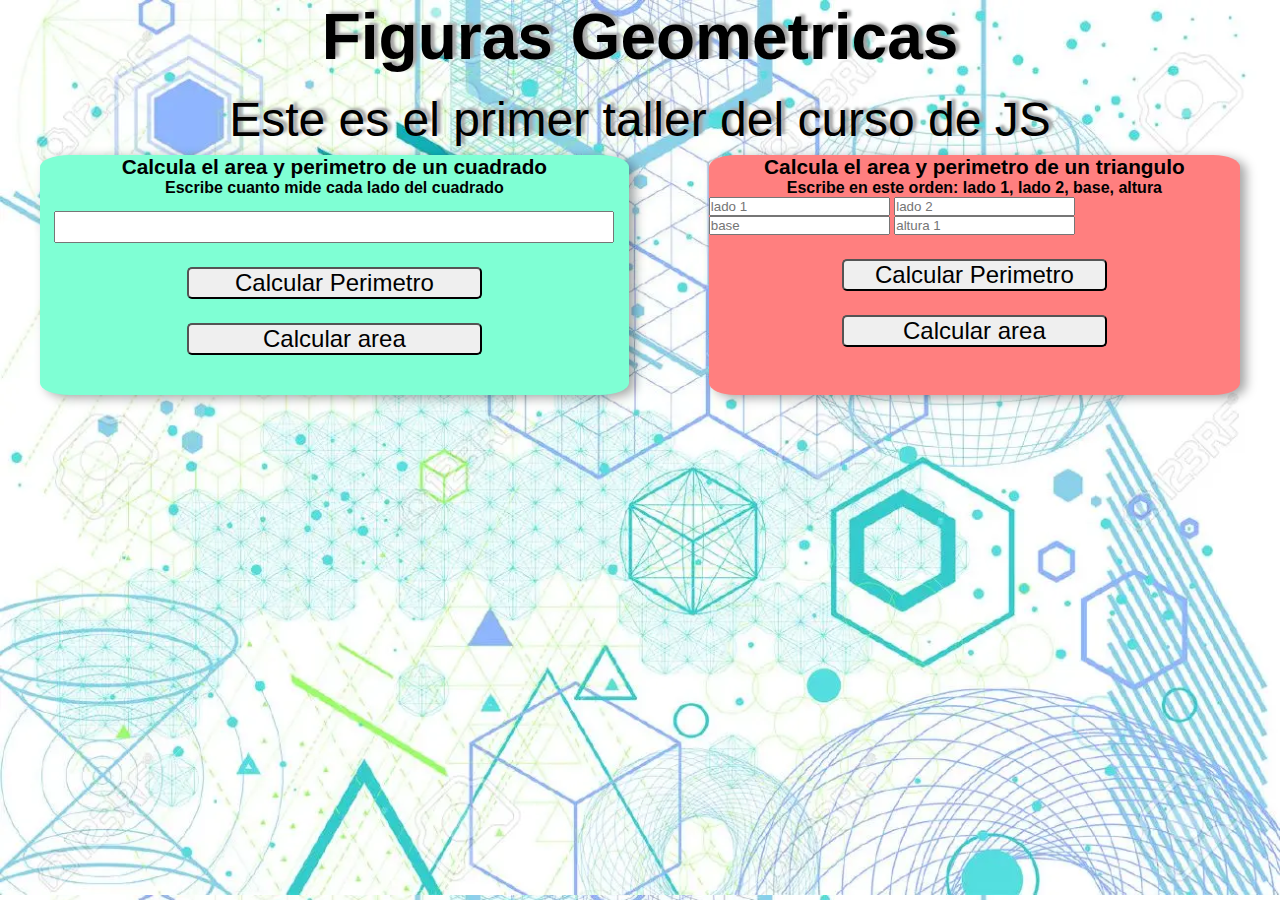
==== figuras.html @ 1f03b2d8 "otroscambios" ====
<!DOCTYPE html>
<html lang="en">
<head>
    <meta charset="UTF-8">
    <meta http-equiv="X-UA-Compatible" content="IE=edge">
    <meta name="viewport" content="width=device-width, initial-scale=1.0">
    <link rel="stylesheet" href="./style.css">
    <title>Figuras Geometricas</title>
</head>
<body>
   <header>
    <h1>
        Figuras Geometricas
    </h1>
    <br/>
    <p> Este es el primer taller del curso de JS</p>
   </header>
   <div class="central">
    <div class="cuadrado">
        <section >
            <h2>Calcula el area y perimetro de un cuadrado</h2>
            <form action="">
                <label for="inputCuadrado">
                    <h5>Escribe cuanto mide cada lado del cuadrado </h5>
                </label>
                <input id = "inputCuadrado" type="number" name="number" id="number">
                <button  id="boton" type="button" onclick="calcularPerimetroCuadrado()">Calcular Perimetro</button>
                <button id="boton" type="button" onclick= "calcularAreaCuadrado()">Calcular area</button>
            </form>
        </section>
       </div>
       <div class="triangulo">
            <section >
                <h2>Calcula el area y perimetro de un triangulo</h2>
                <form action="">
                    <label for="inputTriangulo">
                        <h5>Escribe en este orden: lado 1, lado 2, base, altura</h5>
                    </label>
                    <input id = "inputTrianguloLadoA" type="number" name="number" id="number" placeholder="lado 1">
                    <input id ="inputTrianguloLadoB" type="number" name="number" id ="number" placeholder="lado 2">
                    <input id ="inputTrianguloBase" type="number" name="number" id ="number" placeholder="base ">
                    <input id ="inputTrianguloAlt" type="number" name="number" id ="number" placeholder="altura 1">
                    <button  id="boton" type="button" onclick="calcularPerimetroTriangulo()">Calcular Perimetro</button>
                    <button id="boton" type="button" onclick= "calcularAreaTriangulo()">Calcular area</button>
                </form>
            </section>
        </div>
   </div>
    <script src="./figuras.js"></script>
</body>
</html>
---- style.css ----
*{
    padding: 0;
    margin: 0;
    box-sizing: border-box;
}
html{
    font-family: 'Gill Sans', 'Gill Sans MT', Calibri, 'Trebuchet MS', sans-serif;
}

body{
   background-image: url(./fondo.jpg);
   background-size: 100%;
}

header{
    display: flex;
    justify-content: center;
    flex-direction: column;

}
header h1{
    text-align: center;
    font-size: 4rem;
    text-shadow: 4px -2px 3px #A4A4A4;
}

header p{
    text-align: center;
    font-size: 3rem;
    text-shadow: 4px -2px 3px #A4A4A4;
}

.central{
    display: flex;
    justify-content: space-around;
}
.cuadrado{
    display: flex;
    justify-content: center;
    background-color: aquamarine;
    height: 15rem;
    width: 40rem;
    border-radius: 5%;
    margin: 0.5rem 2.5rem;
    box-shadow: 6px 3px 11px 0px rgba(0,0,0,0.35);
}

.cuadrado h2{
    text-align: center;
    font-size: 1.3rem;
}
.cuadrado h5{
    text-align: center;
    font-size: 1rem;
}

#inputCuadrado{
    display: flex;
    width: 35rem;
    margin: 0.9rem;
    font-size: 1.5rem;
    
}

#boton{
    width: 50%;
    display: flex;
    justify-content: center;
    margin: 1.5rem 25%;
    border-radius: 5px;
    font-size: 1.5rem;
}

.triangulo{
    display: flex;
    background-color: rgb(255, 127, 127);
    height: 15rem;
    width: 50rem;
    border-radius: 5%;
    margin: 0.5rem 2.5rem;
    box-shadow: 6px 3px 11px 0px rgba(0,0,0,0.35);
}

.triangulo h2{
    text-align: center;
    font-size: 1.3rem;
}
.triangulo h5{
    text-align: center;
    font-size: 1rem;
}
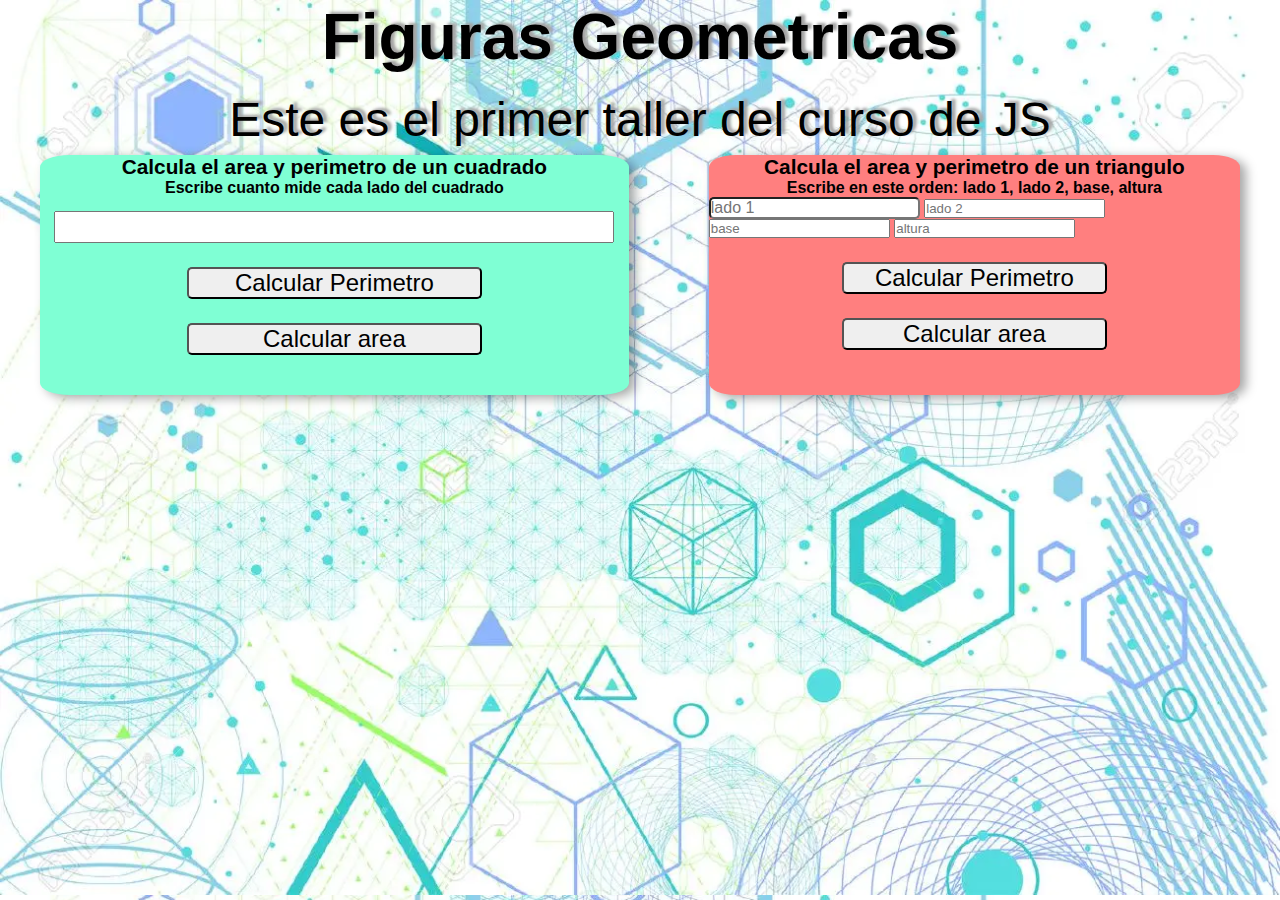
==== commit 0760bcb9: "agregue mas cambios al triangulo" ====
--- a/figuras.html
+++ b/figuras.html
@@ -39,7 +39,7 @@
                     <input id = "inputTrianguloLadoA" type="number" name="number" id="number" placeholder="lado 1">
                     <input id ="inputTrianguloLadoB" type="number" name="number" id ="number" placeholder="lado 2">
                     <input id ="inputTrianguloBase" type="number" name="number" id ="number" placeholder="base ">
-                    <input id ="inputTrianguloAlt" type="number" name="number" id ="number" placeholder="altura 1">
+                    <input id ="inputTrianguloAlt" type="number" name="number" id ="number" placeholder="altura ">
                     <button  id="boton" type="button" onclick="calcularPerimetroTriangulo()">Calcular Perimetro</button>
                     <button id="boton" type="button" onclick= "calcularAreaTriangulo()">Calcular area</button>
                 </form>
--- a/style.css
+++ b/style.css
@@ -89,3 +89,8 @@
     text-align: center;
     font-size: 1rem;
 }
+
+#inputTrianguloLadoA{
+    font-size: 1rem;
+    border-radius: 5px;
+}
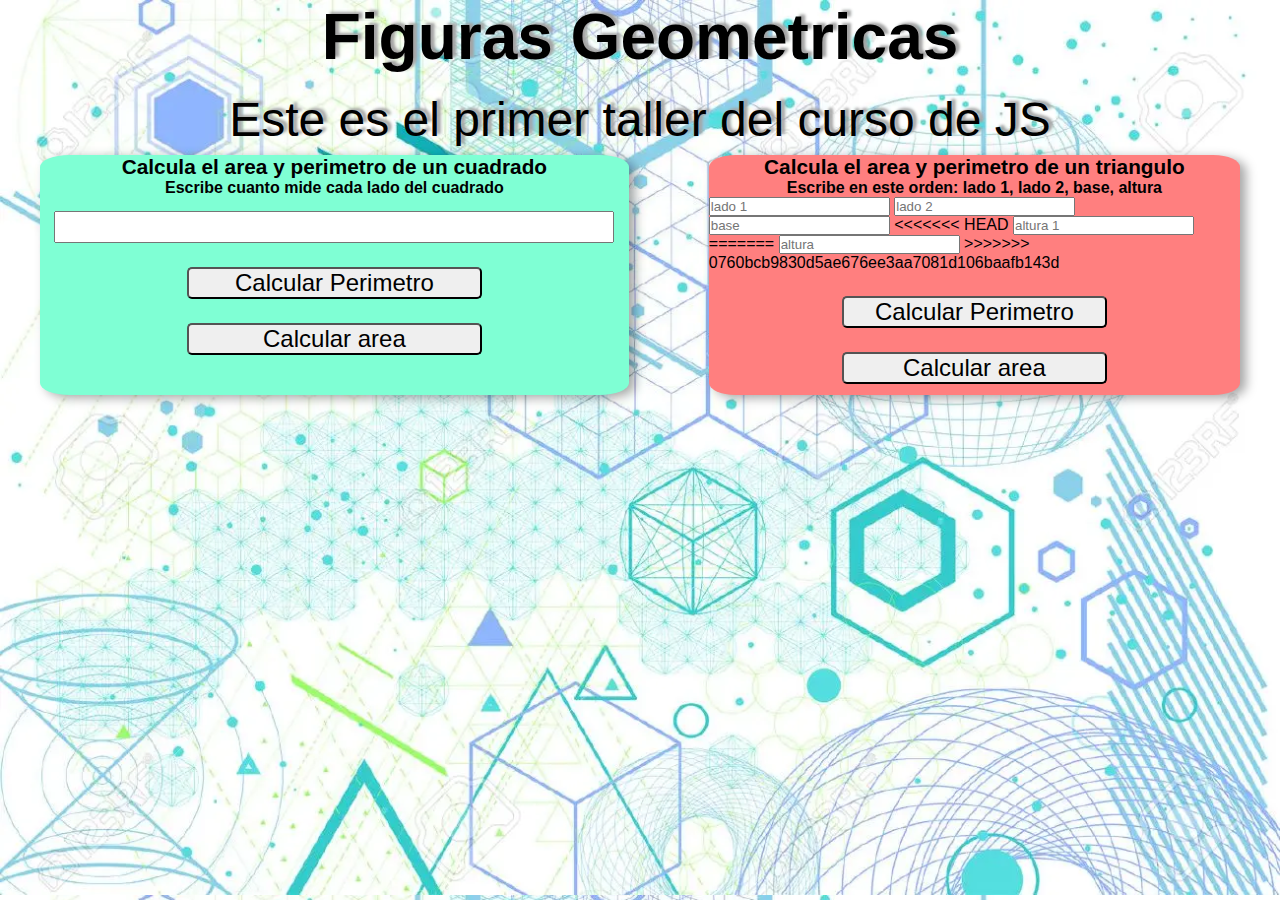
==== commit abcf432f: "se agrega un sistema de cupones" ====
--- a/figuras.html
+++ b/figuras.html
@@ -39,7 +39,11 @@
                     <input id = "inputTrianguloLadoA" type="number" name="number" id="number" placeholder="lado 1">
                     <input id ="inputTrianguloLadoB" type="number" name="number" id ="number" placeholder="lado 2">
                     <input id ="inputTrianguloBase" type="number" name="number" id ="number" placeholder="base ">
+<<<<<<< HEAD
+                    <input id ="inputTrianguloAlt" type="number" name="number" id ="number" placeholder="altura 1">
+=======
                     <input id ="inputTrianguloAlt" type="number" name="number" id ="number" placeholder="altura ">
+>>>>>>> 0760bcb9830d5ae676ee3aa7081d106baafb143d
                     <button  id="boton" type="button" onclick="calcularPerimetroTriangulo()">Calcular Perimetro</button>
                     <button id="boton" type="button" onclick= "calcularAreaTriangulo()">Calcular area</button>
                 </form>
--- a/style.css
+++ b/style.css
@@ -89,8 +89,11 @@
     text-align: center;
     font-size: 1rem;
 }
+<<<<<<< HEAD
 
 #inputTrianguloLadoA{
     font-size: 1rem;
     border-radius: 5px;
 }
+=======
+>>>>>>> 0760bcb9830d5ae676ee3aa7081d106baafb143d
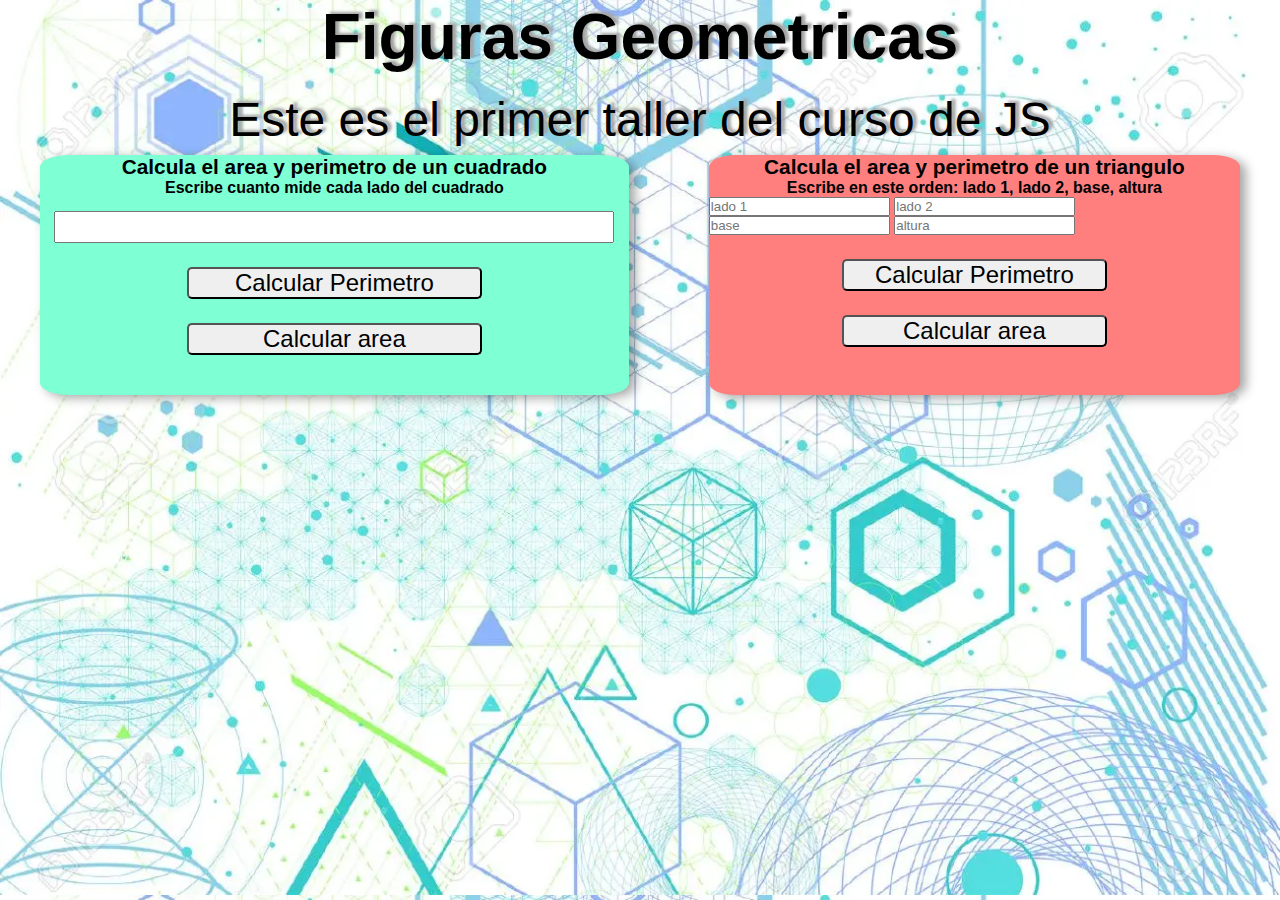
==== commit 24792802: "se agrega un index como indice para redigir a todos los cursos" ====
--- a/figuras.html
+++ b/figuras.html
@@ -39,11 +39,7 @@
                     <input id = "inputTrianguloLadoA" type="number" name="number" id="number" placeholder="lado 1">
                     <input id ="inputTrianguloLadoB" type="number" name="number" id ="number" placeholder="lado 2">
                     <input id ="inputTrianguloBase" type="number" name="number" id ="number" placeholder="base ">
-<<<<<<< HEAD
-                    <input id ="inputTrianguloAlt" type="number" name="number" id ="number" placeholder="altura 1">
-=======
                     <input id ="inputTrianguloAlt" type="number" name="number" id ="number" placeholder="altura ">
->>>>>>> 0760bcb9830d5ae676ee3aa7081d106baafb143d
                     <button  id="boton" type="button" onclick="calcularPerimetroTriangulo()">Calcular Perimetro</button>
                     <button id="boton" type="button" onclick= "calcularAreaTriangulo()">Calcular area</button>
                 </form>
